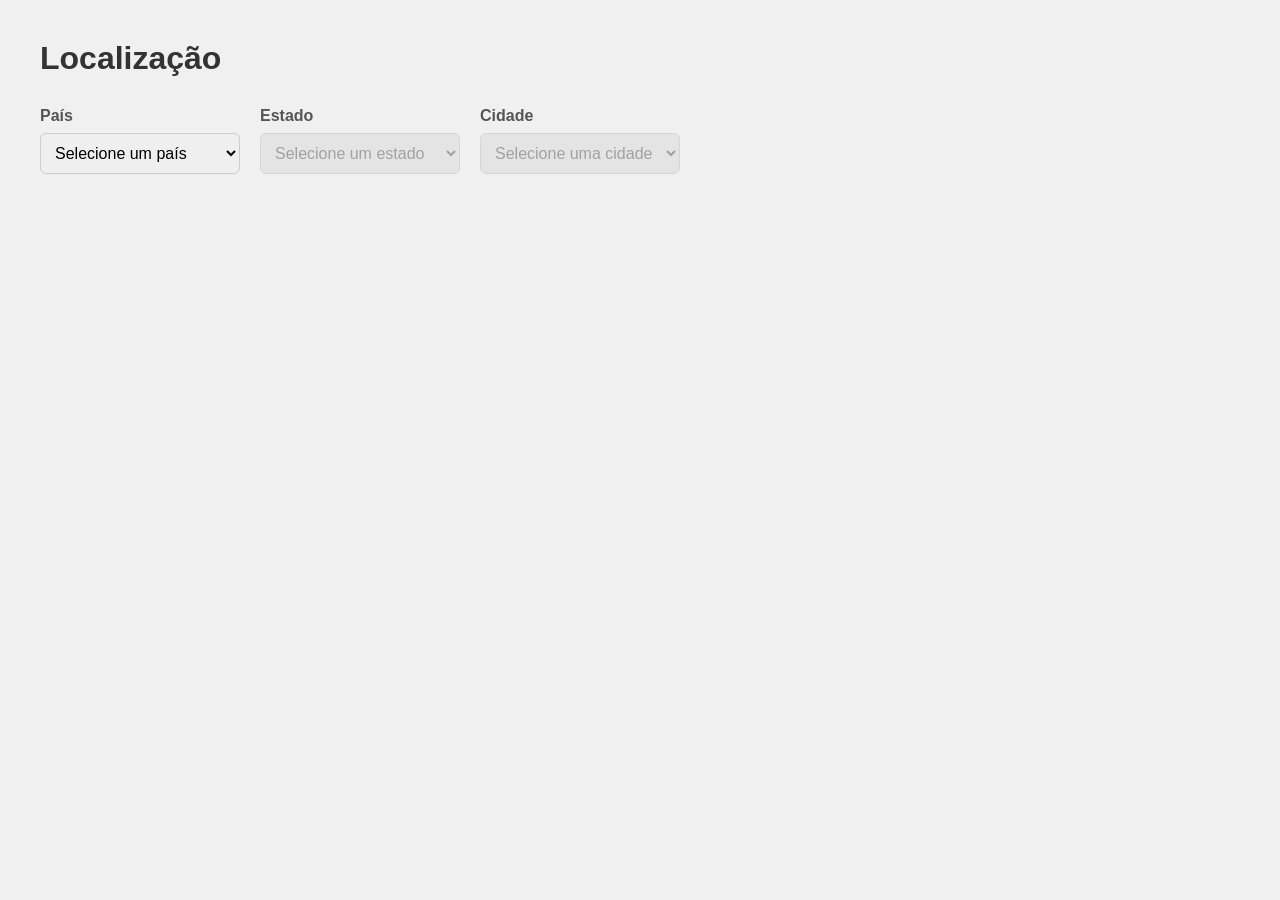
==== src/main/resources/static/index.html @ 04f8e3f5 "correção dos repositorios e criação de controller teste com conexao no front end" ====
<!DOCTYPE html>
<html lang="pt-BR">
<head>
    <meta charset="UTF-8">
    <meta name="viewport" content="width=device-width, initial-scale=1.0">
    <title>Localização</title>
    <link rel="stylesheet" href="style.css">
</head>
<body>

    <h1>Localização</h1>

    <div class="container">

        <div class="grupo">
            <label>País</label>
            <select id="paises">
                <option value="">Selecione um país</option>
            </select>
        </div>

        <div class="grupo">
            <label>Estado</label>
            <select id="estados" disabled>
                <option value="">Selecione um estado</option>
            </select>
        </div>

        <div class="grupo">
            <label>Cidade</label>
            <select id="cidades" disabled>
                <option value="">Selecione uma cidade</option>
            </select>
        </div>

    </div>

    <script src="script.js"></script>
</body>
</html>
---- src/main/resources/static/style.css ----
* {
    margin: 0;
    padding: 0;
    box-sizing: border-box;
}

body {
    font-family: sans-serif;
    background: #f0f0f0;
    padding: 40px;
}

h1 {
    margin-bottom: 30px;
    color: #333;
}

.container {
    display: flex;
    gap: 20px;
}

.grupo {
    display: flex;
    flex-direction: column;
    gap: 8px;
}

label {
    font-weight: bold;
    color: #555;
}

select {
    padding: 10px;
    border: 1px solid #ccc;
    border-radius: 6px;
    font-size: 16px;
    width: 200px;
    cursor: pointer;
}

select:disabled {
    background: #e0e0e0;
    cursor: not-allowed;
}
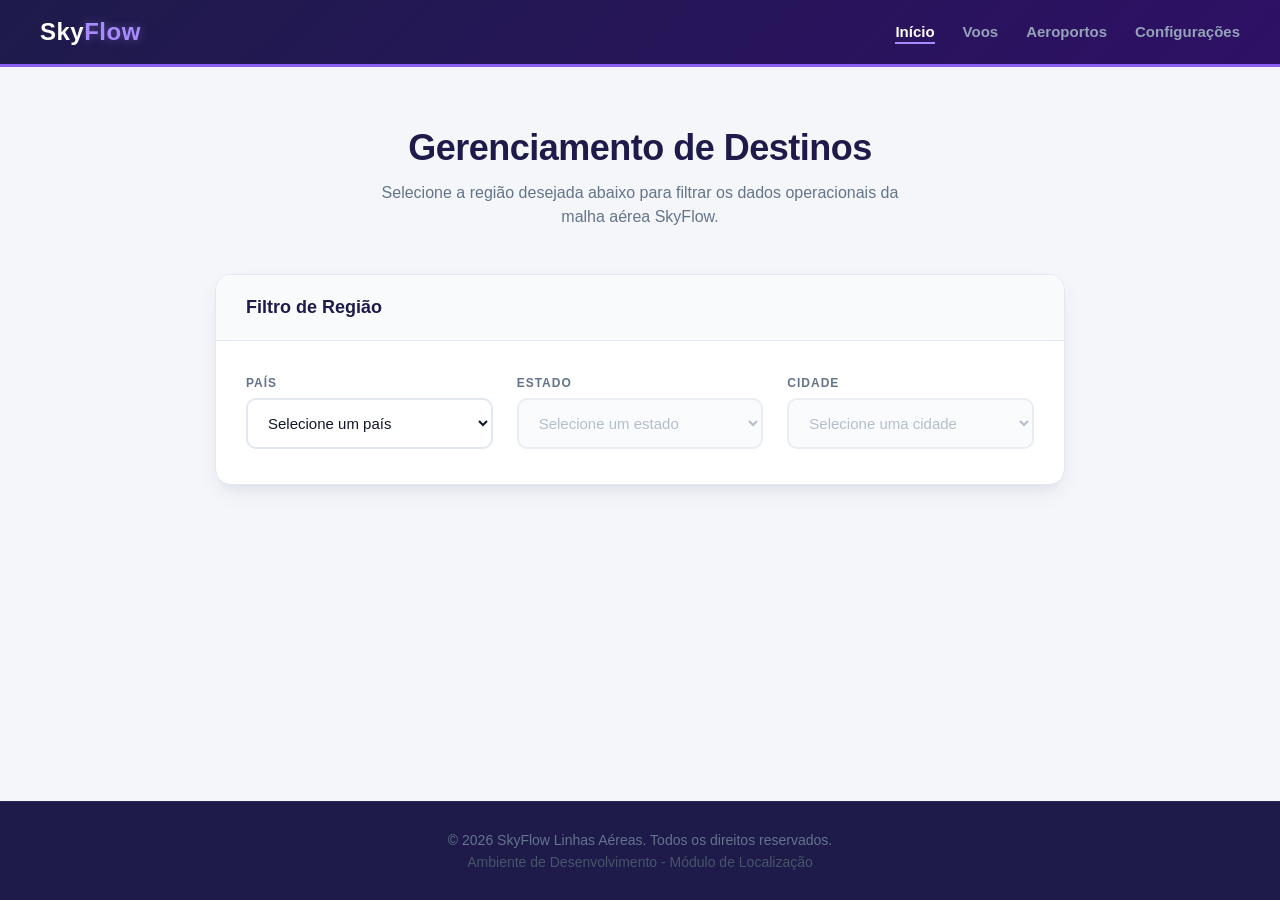
==== commit 18101783: "novo seed e modificação do front" ====
--- a/src/main/resources/static/index.html
+++ b/src/main/resources/static/index.html
@@ -3,37 +3,71 @@
 <head>
     <meta charset="UTF-8">
     <meta name="viewport" content="width=device-width, initial-scale=1.0">
-    <title>Localização</title>
+    <title>SkyFlow - Gerenciamento de Localização</title>
     <link rel="stylesheet" href="style.css">
 </head>
 <body>
 
-    <h1>Localização</h1>
+    <header class="main-header">
+        <div class="header-container">
+            <div class="logo">Sky<span>Flow</span></div>
+            <nav class="navigation">
+                <ul>
+                    <li><a href="#" class="active">Início</a></li>
+                    <li><a href="#">Voos</a></li>
+                    <li><a href="#">Aeroportos</a></li>
+                    <li><a href="#">Configurações</a></li>
+                </ul>
+            </nav>
+        </div>
+    </header>
 
-    <div class="container">
+    <main class="content-wrapper">
+        
+        <section class="hero-section">
+            <h1>Gerenciamento de Destinos</h1>
+            <p>Selecione a região desejada abaixo para filtrar os dados operacionais da malha aérea SkyFlow.</p>
+        </section>
 
-        <div class="grupo">
-            <label>País</label>
-            <select id="paises">
-                <option value="">Selecione um país</option>
-            </select>
+        <section class="form-section">
+            <div class="location-card">
+                <div class="card-header">
+                    <h2>Filtro de Região</h2>
+                </div>
+                
+                <div class="container-selects">
+                    <div class="grupo">
+                        <label for="paises">País</label>
+                        <select id="paises">
+                            <option value="">Selecione um país</option>
+                        </select>
+                    </div>
+
+                    <div class="grupo">
+                        <label for="estados">Estado</label>
+                        <select id="estados" disabled>
+                            <option value="">Selecione um estado</option>
+                        </select>
+                    </div>
+
+                    <div class="grupo">
+                        <label for="cidades">Cidade</label>
+                        <select id="cidades" disabled>
+                            <option value="">Selecione uma cidade</option>
+                        </select>
+                    </div>
+                </div>
+            </div>
+        </section>
+
+    </main>
+
+    <footer class="main-footer">
+        <div class="footer-container">
+            <p>&copy; 2026 SkyFlow Linhas Aéreas. Todos os direitos reservados.</p>
+            <p class="footer-sub">Ambiente de Desenvolvimento - Módulo de Localização</p>
         </div>
-
-        <div class="grupo">
-            <label>Estado</label>
-            <select id="estados" disabled>
-                <option value="">Selecione um estado</option>
-            </select>
-        </div>
-
-        <div class="grupo">
-            <label>Cidade</label>
-            <select id="cidades" disabled>
-                <option value="">Selecione uma cidade</option>
-            </select>
-        </div>
-
-    </div>
+    </footer>
 
     <script src="script.js"></script>
 </body>
--- a/src/main/resources/static/style.css
+++ b/src/main/resources/static/style.css
@@ -1,46 +1,226 @@
+/* Reset Básico */
 * {
     margin: 0;
     padding: 0;
     box-sizing: border-box;
 }
 
+/* VARIÁVEIS: Cores Vivas e Sombra Única */
+:root {
+    /* Paleta de Cores com Mais Vida */
+    --primary: #1e1b4b;       /* Indigo Profundo */
+    --accent: #8b5cf6;        /* Roxo Vivo/Elétrico */
+    --accent-hover: #a78bfa;  /* Roxo claro para feedback visual */
+    --bg-main: #f4f6fa;       /* Fundo claro ligeiramente azulado */
+    --card-bg: #ffffff;       /* Branco absoluto */
+    --text-main: #0f172a;     /* Grafite escuro para leitura */
+    --text-muted: #64748b;    /* Cinza para descrições */
+    --border-color: #e2e8f0;  /* Borda sutil */
+
+    /* Sombra Única - Sem exageros */
+    --shadow: 0 10px 25px -5px rgba(30, 27, 75, 0.08), 0 8px 10px -6px rgba(30, 27, 75, 0.05);
+}
+
 body {
-    font-family: sans-serif;
-    background: #f0f0f0;
-    padding: 40px;
-}
-
-h1 {
-    margin-bottom: 30px;
-    color: #333;
-}
-
-.container {
-    display: flex;
-    gap: 20px;
+    font-family: -apple-system, BlinkMacSystemFont, "Segoe UI", Roboto, sans-serif;
+    background-color: var(--bg-main);
+    color: var(--text-main);
+    display: flex;
+    flex-direction: column;
+    min-height: 100vh;
+}
+
+/* Layout do Header com Toque de Degradê nas Bordas */
+.main-header {
+    background: linear-gradient(135deg, var(--primary) 0%, #2e1065 100%);
+    color: #ffffff;
+    padding: 18px 30px;
+    border-bottom: 3px solid var(--accent);
+}
+
+.header-container {
+    max-width: 1200px;
+    margin: 0 auto;
+    display: flex;
+    justify-content: space-between;
+    align-items: center;
+}
+
+.logo {
+    font-size: 24px;
+    font-weight: 800;
+    letter-spacing: 0.5px;
+}
+
+.logo span {
+    color: var(--accent-hover);
+    text-shadow: 0 0 10px rgba(167, 139, 250, 0.4); /* Efeito luminoso leve */
+}
+
+.navigation ul {
+    display: flex;
+    list-style: none;
+    gap: 28px;
+}
+
+.navigation a {
+    color: #94a3b8;
+    text-decoration: none;
+    font-weight: 600;
+    font-size: 15px;
+    position: relative;
+    padding-bottom: 4px;
+    transition: color 0.2s ease;
+}
+
+/* Linha animada sob o menu para dar vida à navegação */
+.navigation a::after {
+    content: '';
+    position: absolute;
+    bottom: 0;
+    left: 0;
+    width: 0;
+    height: 2px;
+    background-color: var(--accent-hover);
+    transition: width 0.2s ease;
+}
+
+.navigation a:hover::after, 
+.navigation a.active::after {
+    width: 100%;
+}
+
+.navigation a:hover, 
+.navigation a.active {
+    color: #ffffff;
+}
+
+/* Wrapper do Conteúdo Central */
+.content-wrapper {
+    flex: 1;
+    max-width: 1200px;
+    width: 100%;
+    margin: 0 auto;
+    padding: 60px 20px;
+}
+
+/* Seção Hero */
+.hero-section {
+    text-align: center;
+    margin-bottom: 45px;
+}
+
+.hero-section h1 {
+    font-size: 36px;
+    font-weight: 800;
+    color: var(--primary);
+    margin-bottom: 12px;
+    letter-spacing: -0.5px;
+}
+
+.hero-section p {
+    color: var(--text-muted);
+    font-size: 16px;
+    max-width: 550px;
+    margin: 0 auto;
+    line-height: 1.5;
+}
+
+/* Card de Localização Limpo */
+.location-card {
+    background-color: var(--card-bg);
+    border: 1px solid var(--border-color);
+    border-radius: 16px;
+    box-shadow: var(--shadow); /* Sombra única aplicada aqui */
+    max-width: 850px;
+    margin: 0 auto;
+    overflow: hidden;
+}
+
+.card-header {
+    background-color: #f8fafc;
+    padding: 22px 30px;
+    border-bottom: 1px solid var(--border-color);
+}
+
+.card-header h2 {
+    font-size: 18px;
+    font-weight: 700;
+    color: var(--primary);
+}
+
+/* Alinhamento dos Selects */
+.container-selects {
+    display: flex;
+    flex-wrap: wrap;
+    gap: 24px;
+    padding: 35px 30px;
+    justify-content: space-between;
 }
 
 .grupo {
     display: flex;
     flex-direction: column;
     gap: 8px;
+    flex: 1;
+    min-width: 220px;
 }
 
 label {
-    font-weight: bold;
-    color: #555;
+    font-weight: 700;
+    font-size: 12px;
+    color: var(--text-muted);
+    text-transform: uppercase;
+    letter-spacing: 1px;
 }
 
 select {
-    padding: 10px;
-    border: 1px solid #ccc;
-    border-radius: 6px;
-    font-size: 16px;
-    width: 200px;
+    padding: 14px 16px;
+    border: 2px solid var(--border-color); /* Borda ligeiramente mais grossa para definição */
+    border-radius: 10px;
+    font-size: 15px;
+    font-weight: 500;
+    color: var(--text-main);
+    background-color: #ffffff;
     cursor: pointer;
+    width: 100%;
+    outline: none;
+    transition: border-color 0.2s ease, box-shadow 0.2s ease, transform 0.1s ease;
+}
+
+/* Micro-interações ao passar o mouse e focar */
+select:not(:disabled):hover {
+    border-color: #cbd5e1;
+}
+
+select:focus {
+    border-color: var(--accent);
+    box-shadow: 0 0 0 4px rgba(139, 92, 246, 0.15);
 }
 
 select:disabled {
-    background: #e0e0e0;
+    background-color: #f8fafc;
+    color: #94a3b8;
+    border-color: #e2e8f0;
     cursor: not-allowed;
+}
+
+/* Rodapé */
+.main-footer {
+    background-color: var(--primary);
+    color: #64748b;
+    padding: 30px 20px;
+    text-align: center;
+    border-top: 1px solid rgba(255, 255, 255, 0.05);
+}
+
+.footer-container p {
+    font-size: 14px;
+    font-weight: 500;
+}
+
+.footer-sub {
+    font-size: 12px;
+    margin-top: 6px;
+    color: #475569;
 }
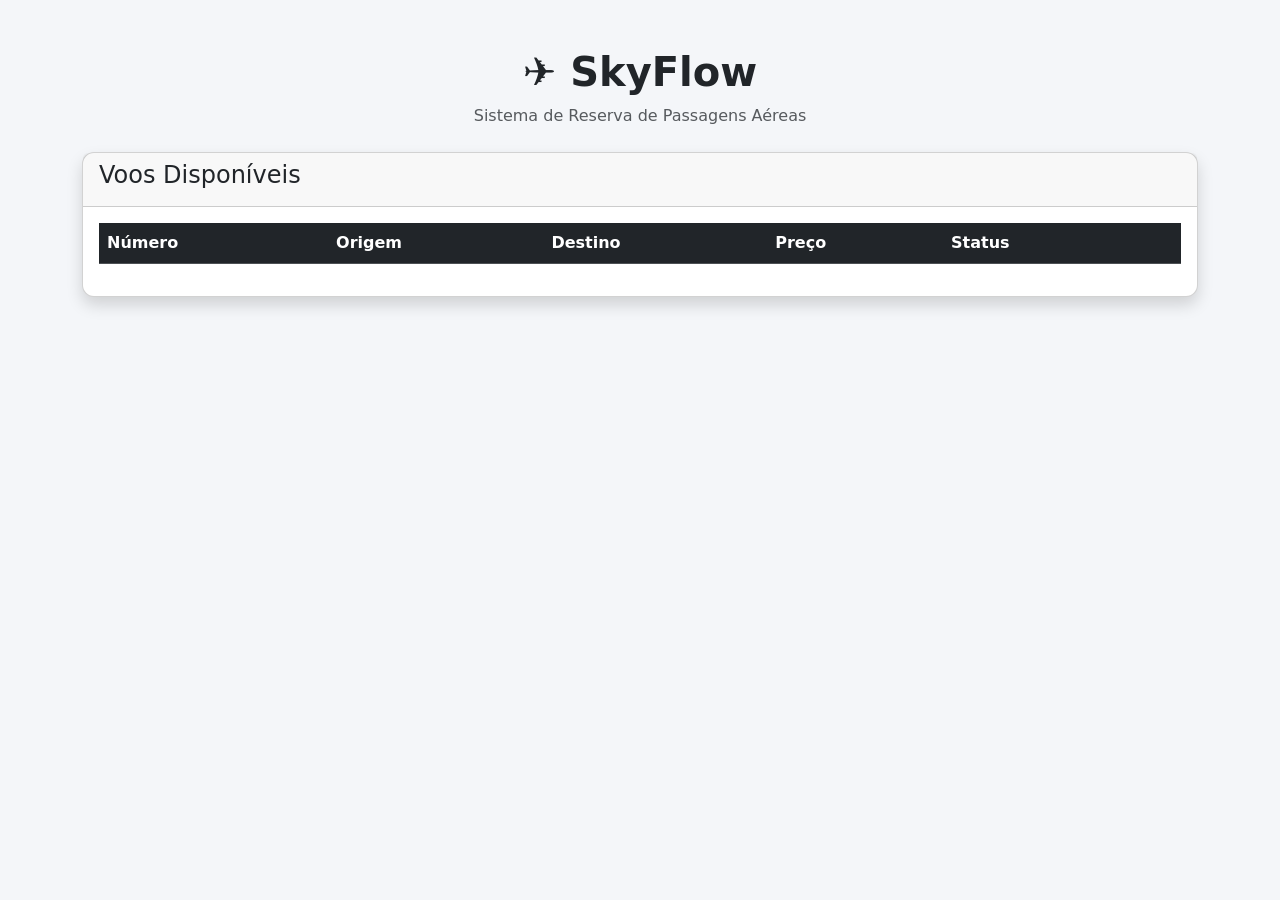
==== commit d68f61be: "integração feita, e listagem web terminada,. nackende fioi feito somente pra isso, mas pode ser exte" ====
--- a/src/main/resources/static/index.html
+++ b/src/main/resources/static/index.html
@@ -1,74 +1,80 @@
 <!DOCTYPE html>
 <html lang="pt-BR">
+
 <head>
+
     <meta charset="UTF-8">
-    <meta name="viewport" content="width=device-width, initial-scale=1.0">
-    <title>SkyFlow - Gerenciamento de Localização</title>
-    <link rel="stylesheet" href="style.css">
+
+    <meta name="viewport" content="width=device-width, initial-scale=1">
+
+    <title>SkyFlow - Voos</title>
+
+    <link href="https://cdn.jsdelivr.net/npm/bootstrap@5.3.7/dist/css/bootstrap.min.css" rel="stylesheet">
+
+    <link rel="stylesheet" href="css/style.css">
+
 </head>
+
 <body>
 
-    <header class="main-header">
-        <div class="header-container">
-            <div class="logo">Sky<span>Flow</span></div>
-            <nav class="navigation">
-                <ul>
-                    <li><a href="#" class="active">Início</a></li>
-                    <li><a href="#">Voos</a></li>
-                    <li><a href="#">Aeroportos</a></li>
-                    <li><a href="#">Configurações</a></li>
-                </ul>
-            </nav>
+<div class="container mt-5">
+
+    <div class="text-center mb-4">
+
+        <h1>✈️ SkyFlow</h1>
+
+        <p class="text-muted">
+            Sistema de Reserva de Passagens Aéreas
+        </p>
+
+    </div>
+
+    <div class="card shadow">
+
+        <div class="card-header">
+
+            <h4>Voos Disponíveis</h4>
+
         </div>
-    </header>
 
-    <main class="content-wrapper">
-        
-        <section class="hero-section">
-            <h1>Gerenciamento de Destinos</h1>
-            <p>Selecione a região desejada abaixo para filtrar os dados operacionais da malha aérea SkyFlow.</p>
-        </section>
+        <div class="card-body">
 
-        <section class="form-section">
-            <div class="location-card">
-                <div class="card-header">
-                    <h2>Filtro de Região</h2>
-                </div>
-                
-                <div class="container-selects">
-                    <div class="grupo">
-                        <label for="paises">País</label>
-                        <select id="paises">
-                            <option value="">Selecione um país</option>
-                        </select>
-                    </div>
+            <table class="table table-striped table-hover align-middle">
 
-                    <div class="grupo">
-                        <label for="estados">Estado</label>
-                        <select id="estados" disabled>
-                            <option value="">Selecione um estado</option>
-                        </select>
-                    </div>
+                <thead class="table-dark">
 
-                    <div class="grupo">
-                        <label for="cidades">Cidade</label>
-                        <select id="cidades" disabled>
-                            <option value="">Selecione uma cidade</option>
-                        </select>
-                    </div>
-                </div>
-            </div>
-        </section>
+                <tr>
 
-    </main>
+                    <th>Número</th>
 
-    <footer class="main-footer">
-        <div class="footer-container">
-            <p>&copy; 2026 SkyFlow Linhas Aéreas. Todos os direitos reservados.</p>
-            <p class="footer-sub">Ambiente de Desenvolvimento - Módulo de Localização</p>
+                    <th>Origem</th>
+
+                    <th>Destino</th>
+
+                    <th>Preço</th>
+
+                    <th>Status</th>
+
+                    <th></th>
+
+                </tr>
+
+                </thead>
+
+                <tbody id="tabelaVoos">
+
+                </tbody>
+
+            </table>
+
         </div>
-    </footer>
 
-    <script src="script.js"></script>
+    </div>
+
+</div>
+
+<script src="js/index.js"></script>
+
 </body>
+
 </html>
--- a/src/main/resources/static/css/style.css
+++ b/src/main/resources/static/css/style.css
@@ -0,0 +1,23 @@
+body{
+
+    background-color:#f4f6f9;
+
+}
+
+h1{
+
+    font-weight:bold;
+
+}
+
+.card{
+
+    border-radius:12px;
+
+}
+
+.table td{
+
+    vertical-align:middle;
+
+}
